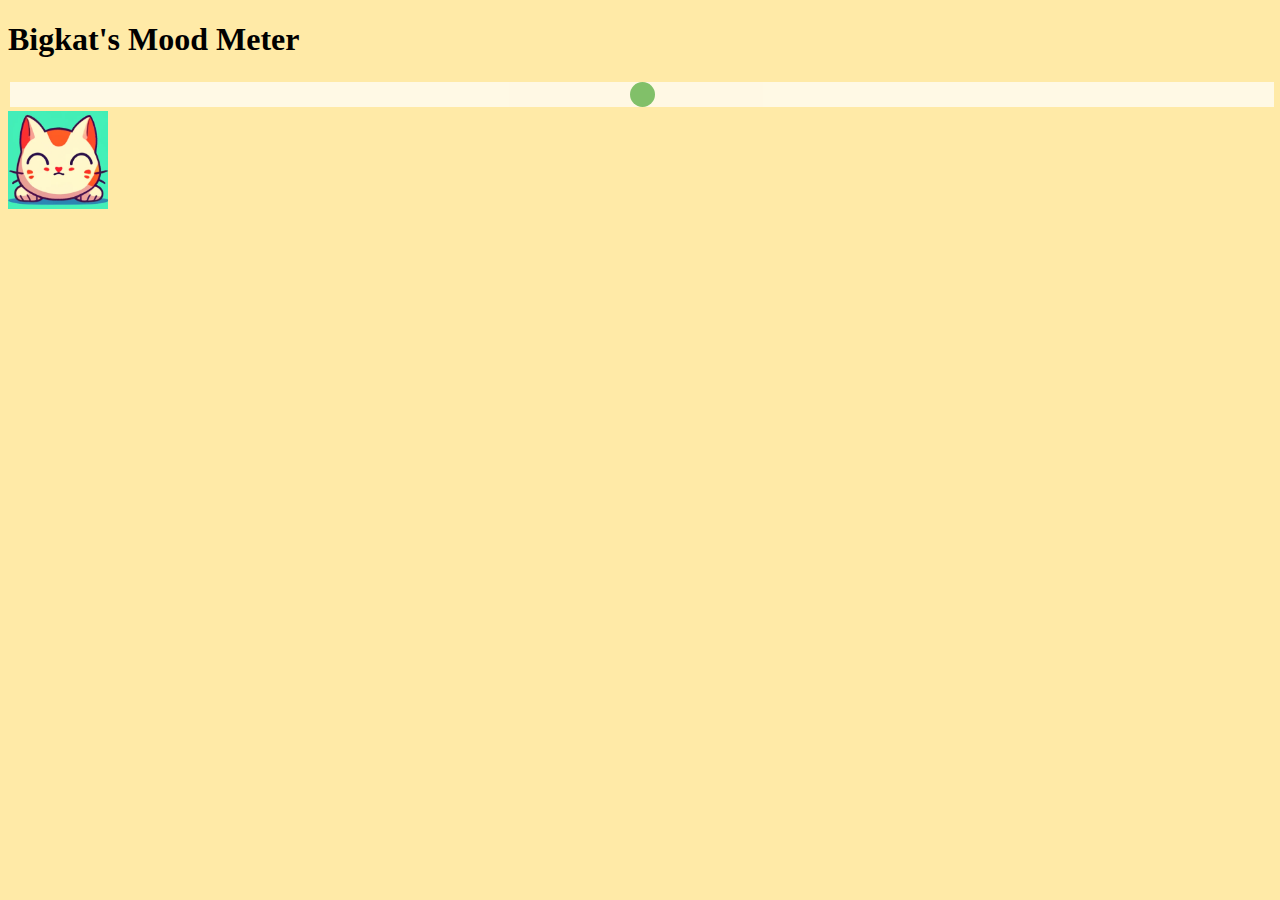
==== index.html @ 0a56ffe4 "new file:   terrible.png" ====
<!DOCTYPE html>
<html lang="en">
<head>
    <meta charset="UTF-8">
    <meta name="viewport" content="width=device-width, initial-scale=1.0">
    <title>Bigkat's Mood Meter</title>
    <style>
        /* Additional styles for slider */
        .slider {
            -webkit-appearance: none;
            width: 100%;
            height: 25px;
            background: white;
            outline: none;
            opacity: 0.7;
            -webkit-transition: .2s;
            transition: opacity .2s;
        }
        .slider:hover {
            opacity: 1;
        }
        .slider::-webkit-slider-thumb {
            -webkit-appearance: none;
            appearance: none;
            width: 25px;
            height: 25px;
            border-radius: 50%;
            background: #4CAF50;
            cursor: pointer;
        }
        .slider::-moz-range-thumb {
            width: 25px;
            height: 25px;
            border-radius: 50%;
            background: #4CAF50;
            cursor: pointer;
        }
        /* Animations */
        body {
            transition: background-color 1s ease;
        }
        #moodDisplay img {
            max-width: 100px;
            transition: opacity 0.5s ease;
        }
    </style>
</head>
<body>
    <h1>Bigkat's Mood Meter</h1>
    <input type="range" min="1" max="5" value="3" class="slider" id="moodSlider">

    <div id="moodDisplay">
        <img src="" alt="Mood Image">
    </div>

    <script>
        const moodStates = [
            { mood: 'TERRIBLE', color: '#ff6b6b', image: 'terrible.png' },
            { mood: 'BAD', color: '#ff9f43', image: 'bad.png' },
            { mood: 'NORMAL', color: '#ffeaa7', image: 'normal.png' },
            { mood: 'GOOD', color: '#55efc4', image: 'good.png' },
            { mood: 'EXCELLENT', color: '#2ecc71', image: 'excelent.png' }
        ];

        window.onload = function() {
            const slider = document.getElementById('moodSlider');
            const moodDisplay = document.getElementById('moodDisplay');
            const moodImage = moodDisplay.querySelector('img');

            // Dummy API response
            const currentMood = 3; // In a real scenario, this would come from an API call

            // Set the initial state
            slider.value = currentMood;
            document.body.style.backgroundColor = moodStates[currentMood - 1].color;
            moodImage.src = moodStates[currentMood - 1].image;

            slider.oninput = function() {
                const moodIndex = parseInt(this.value) - 1;
                document.body.style.backgroundColor = moodStates[moodIndex].color;
                moodImage.src = moodStates[moodIndex].image;
            };
        };
    </script>
</body>
</html>
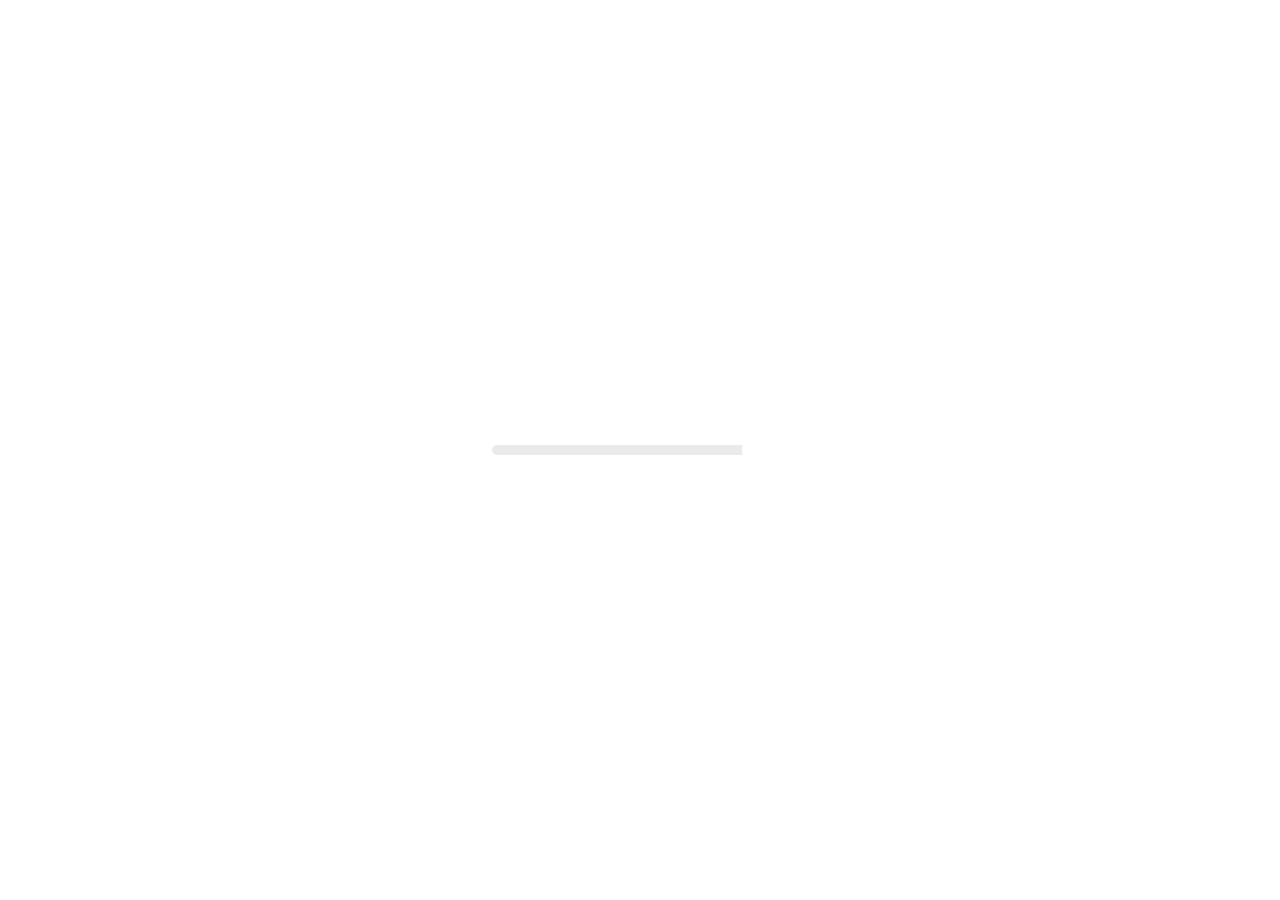
==== commit c3641885: "modified:   index.html" ====
--- a/index.html
+++ b/index.html
@@ -5,82 +5,86 @@
     <meta name="viewport" content="width=device-width, initial-scale=1.0">
     <title>Bigkat's Mood Meter</title>
     <style>
-        /* Additional styles for slider */
+        body, html {
+            margin: 0;
+            padding: 0;
+            height: 100%;
+            display: flex;
+            justify-content: center;
+            align-items: center;
+            transition: background-color 1s ease;
+        }
+        .slider-container {
+            position: relative;
+            width: 300px;
+        }
         .slider {
             -webkit-appearance: none;
             width: 100%;
-            height: 25px;
-            background: white;
+            height: 10px;
+            background: #eaeaea;
             outline: none;
-            opacity: 0.7;
-            -webkit-transition: .2s;
-            transition: opacity .2s;
+            border-radius: 5px;
+            transition: background .2s;
         }
-        .slider:hover {
-            opacity: 1;
-        }
+        /* Slider thumb styles for different moods */
+        .slider-terrible::-webkit-slider-thumb { background: url('img/terrible.png') no-repeat center center / cover; }
+        .slider-bad::-webkit-slider-thumb { background: url('img/bad.png') no-repeat center center / cover; }
+        .slider-normal::-webkit-slider-thumb { background: url('img/normal.png') no-repeat center center / cover; }
+        .slider-good::-webkit-slider-thumb { background: url('img/good.png') no-repeat center center / cover; }
+        .slider-excellent::-webkit-slider-thumb { background: url('img/excellent.png') no-repeat center center / cover; }
+
         .slider::-webkit-slider-thumb {
             -webkit-appearance: none;
             appearance: none;
-            width: 25px;
-            height: 25px;
+            width: 50px;
+            height: 50px;
             border-radius: 50%;
-            background: #4CAF50;
+            background: white;
             cursor: pointer;
         }
-        .slider::-moz-range-thumb {
-            width: 25px;
-            height: 25px;
-            border-radius: 50%;
-            background: #4CAF50;
-            cursor: pointer;
-        }
-        /* Animations */
-        body {
-            transition: background-color 1s ease;
-        }
-        #moodDisplay img {
-            max-width: 100px;
-            transition: opacity 0.5s ease;
+        .flame {
+            position: absolute;
+            background: url('img/flame.png') no-repeat center center / cover;
+            top: -20px; /* Adjust this value as needed for flame image */
+            left: 50%;
+            transform: translate(-50%, -50%) scale(0); /* Initially no flame */
+            transition: transform 0.3s, opacity 0.3s;
+            opacity: 0;
         }
     </style>
 </head>
 <body>
-    <h1>Bigkat's Mood Meter</h1>
-    <input type="range" min="1" max="5" value="3" class="slider" id="moodSlider">
-
-    <div id="moodDisplay">
-        <img src="" alt="Mood Image">
+    <div class="slider-container">
+        <input type="range" min="1" max="5" value="5" class="slider slider-excellent" id="moodSlider">
+        <div class="flame" id="flame"></div>
     </div>
 
     <script>
         const moodStates = [
-            { mood: 'TERRIBLE', color: '#ff6b6b', image: 'terrible.png' },
-            { mood: 'BAD', color: '#ff9f43', image: 'bad.png' },
-            { mood: 'NORMAL', color: '#ffeaa7', image: 'normal.png' },
-            { mood: 'GOOD', color: '#55efc4', image: 'good.png' },
-            { mood: 'EXCELLENT', color: '#2ecc71', image: 'excelent.png' }
+            { mood: 'TERRIBLE', color: '#ff6b6b', className: 'slider-terrible' },
+            { mood: 'BAD', color: '#ff9f43', className: 'slider-bad' },
+            { mood: 'NORMAL', color: '#ffeaa7', className: 'slider-normal' },
+            { mood: 'GOOD', color: '#55efc4', className: 'slider-good' },
+            { mood: 'EXCELLENT', color: '#2ecc71', className: 'slider-excellent' }
         ];
 
-        window.onload = function() {
-            const slider = document.getElementById('moodSlider');
-            const moodDisplay = document.getElementById('moodDisplay');
-            const moodImage = moodDisplay.querySelector('img');
+        const slider = document.getElementById('moodSlider');
+        const flame = document.getElementById('flame');
 
-            // Dummy API response
-            const currentMood = 3; // In a real scenario, this would come from an API call
+        slider.addEventListener('input', function() {
+            const value = parseInt(this.value);
+            const moodIndex = value - 1;
+            const moodState = moodStates[moodIndex];
 
-            // Set the initial state
-            slider.value = currentMood;
-            document.body.style.backgroundColor = moodStates[currentMood - 1].color;
-            moodImage.src = moodStates[currentMood - 1].image;
+            document.body.style.backgroundColor = moodState.color;
+            this.className = 'slider ' + moodState.className;
 
-            slider.oninput = function() {
-                const moodIndex = parseInt(this.value) - 1;
-                document.body.style.backgroundColor = moodStates[moodIndex].color;
-                moodImage.src = moodStates[moodIndex].image;
-            };
-        };
+            // Adjust flame intensity and visibility
+            const flameIntensity = 1 - (value - 1) / (moodStates.length - 1);
+            flame.style.transform = `translate(-50%, -50%) scale(${flameIntensity})`;
+            flame.style.opacity = flameIntensity;
+        });
     </script>
 </body>
 </html>
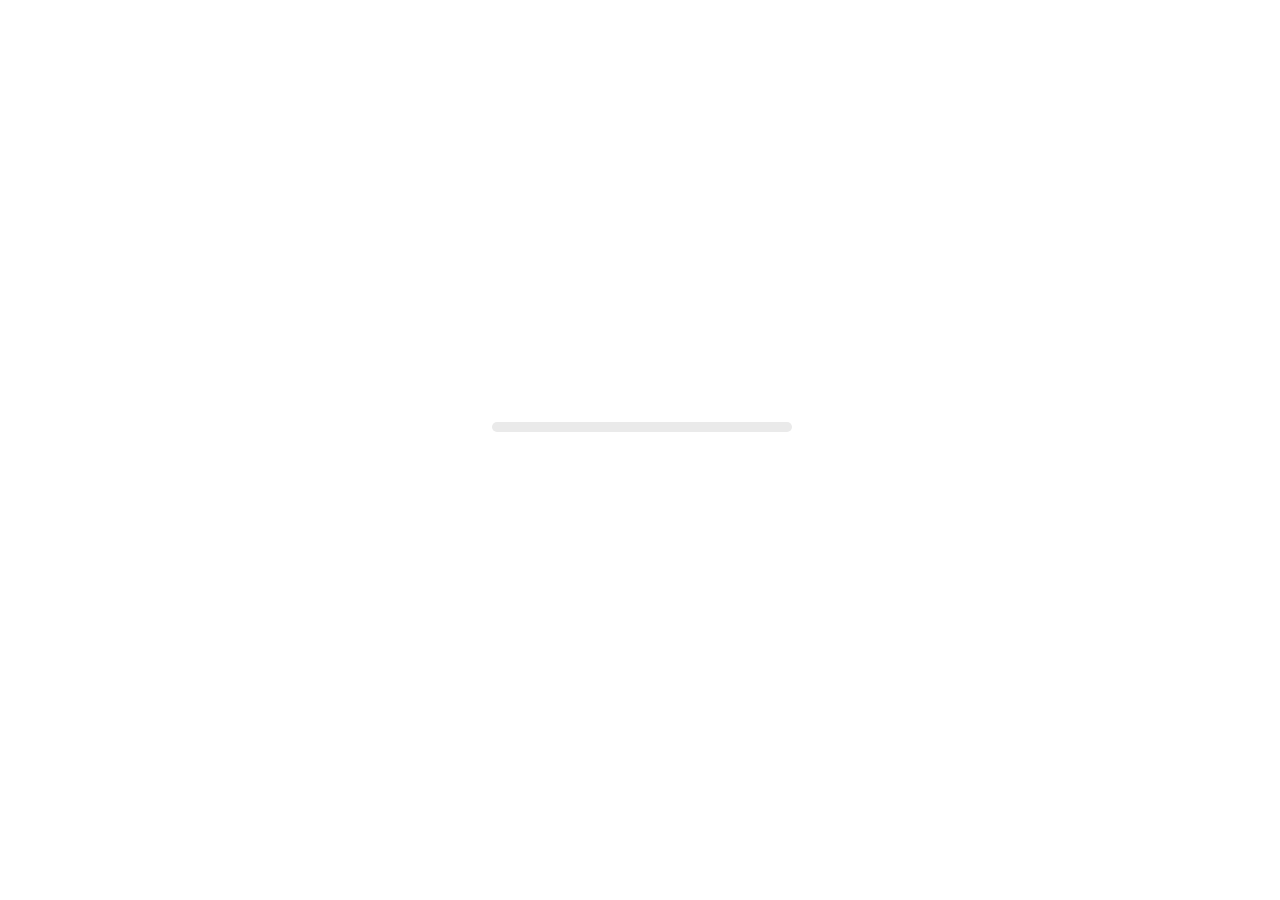
==== commit 85df491d: "modified:   index.html" ====
--- a/index.html
+++ b/index.html
@@ -3,7 +3,7 @@
 <head>
     <meta charset="UTF-8">
     <meta name="viewport" content="width=device-width, initial-scale=1.0">
-    <title>Bigkat's Mood Meter</title>
+    <title>Bigkat's Mood Meter with Flame Effect</title>
     <style>
         body, html {
             margin: 0;
@@ -17,6 +17,7 @@
         .slider-container {
             position: relative;
             width: 300px;
+            z-index: 1;
         }
         .slider {
             -webkit-appearance: none;
@@ -26,14 +27,8 @@
             outline: none;
             border-radius: 5px;
             transition: background .2s;
+            margin-bottom: 50px; /* Spacing for the mood image */
         }
-        /* Slider thumb styles for different moods */
-        .slider-terrible::-webkit-slider-thumb { background: url('img/terrible.png') no-repeat center center / cover; }
-        .slider-bad::-webkit-slider-thumb { background: url('img/bad.png') no-repeat center center / cover; }
-        .slider-normal::-webkit-slider-thumb { background: url('img/normal.png') no-repeat center center / cover; }
-        .slider-good::-webkit-slider-thumb { background: url('img/good.png') no-repeat center center / cover; }
-        .slider-excellent::-webkit-slider-thumb { background: url('img/excellent.png') no-repeat center center / cover; }
-
         .slider::-webkit-slider-thumb {
             -webkit-appearance: none;
             appearance: none;
@@ -43,48 +38,117 @@
             background: white;
             cursor: pointer;
         }
-        .flame {
+        /* Slider thumb styles for different moods */
+        .slider-terrible::-webkit-slider-thumb { background: url('img/terrible.png') no-repeat center center / cover; }
+        .slider-bad::-webkit-slider-thumb { background: url('img/bad.png') no-repeat center center / cover; }
+        .slider-normal::-webkit-slider-thumb { background: url('img/normal.png') no-repeat center center / cover; }
+        .slider-good::-webkit-slider-thumb { background: url('img/good.png') no-repeat center center / cover; }
+        .slider-excellent::-webkit-slider-thumb { background: url('img/excellent.png') no-repeat center center / cover; }
+
+        .mood-image {
             position: absolute;
-            background: url('img/flame.png') no-repeat center center / cover;
-            top: -20px; /* Adjust this value as needed for flame image */
-            left: 50%;
-            transform: translate(-50%, -50%) scale(0); /* Initially no flame */
-            transition: transform 0.3s, opacity 0.3s;
-            opacity: 0;
+            top: 70px; /* Adjust as necessary to position the mood image below the slider */
+            width: 50px; /* Match the slider thumb size */
+            height: 50px;
+            border-radius: 50%;
+            background: white;
+            z-index: -1;
+        }
+
+        /* Styles for flame effect canvas */
+        canvas {
+            position: absolute;
+            top: 100px; /* Adjust as necessary to position below the slider and mood image */
+            pointer-events: none;
+            opacity: 0; /* Start with no flame */
+            transition: opacity 1s;
+            width: 335px; /* Match your canvas size */
+            height: 335px;
         }
     </style>
 </head>
 <body>
     <div class="slider-container">
         <input type="range" min="1" max="5" value="5" class="slider slider-excellent" id="moodSlider">
-        <div class="flame" id="flame"></div>
+        <div class="mood-image" id="moodImage"></div>
+        <canvas width="335" height="335" id="canvas"></canvas>
     </div>
-
+    <!-- Your shader script and setup for WebGL here -->
     <script>
-        const moodStates = [
-            { mood: 'TERRIBLE', color: '#ff6b6b', className: 'slider-terrible' },
-            { mood: 'BAD', color: '#ff9f43', className: 'slider-bad' },
-            { mood: 'NORMAL', color: '#ffeaa7', className: 'slider-normal' },
-            { mood: 'GOOD', color: '#55efc4', className: 'slider-good' },
-            { mood: 'EXCELLENT', color: '#2ecc71', className: 'slider-excellent' }
-        ];
-
+        let gl = canvas.getContext('webgl');
+        gl.bindBuffer(gl.ARRAY_BUFFER, gl.createBuffer());
+        gl.bufferData(gl.ARRAY_BUFFER, new Float32Array([-1,3,-1,-1,3,-1]), gl.STATIC_DRAW);
+        
+        let pid = gl.createProgram();
+        shader(`attribute vec2 v;void main(void){gl_Position=vec4(v,0.,1.);}`, gl.VERTEX_SHADER);
+        shader(document.querySelector(`script[type="glsl"]`).textContent, gl.FRAGMENT_SHADER);
+        gl.linkProgram(pid);
+        gl.useProgram(pid);
+        
+        let v = gl.getAttribLocation(pid, "v");
+        gl.vertexAttribPointer(v, 2, gl.FLOAT, false, 0, 0);
+        gl.enableVertexAttribArray(v);
+        
+        let resolution = gl.getUniformLocation(pid, 'resolution');
+        let time = gl.getUniformLocation(pid, 'time');
+        let fill = gl.getUniformLocation(pid, 'fill');
+        let canvasStyle = window.getComputedStyle(canvas);
+        requestAnimationFrame(draw);
+        
+        function draw(t) {
+          gl.viewport(0, 0, gl.drawingBufferWidth, gl.drawingBufferHeight);
+          gl.clearColor(0, 0, 0, 0);
+          gl.clear(gl.COLOR_BUFFER_BIT | gl.DEPTH_BUFFER_BIT);
+          gl.uniform1f(time, t * 0.001);
+          gl.uniform1f(fill, parseFloat(canvasStyle.opacity));
+          gl.uniform2f(resolution, canvas.width, canvas.height);
+          gl.drawArrays(gl.TRIANGLES, 0, 3);
+          requestAnimationFrame(draw);
+        }
+        
+        function shader(src, type) {
+          let sid = gl.createShader(type);
+          gl.shaderSource(sid, src);
+          gl.compileShader(sid);
+          let message = gl.getShaderInfoLog(sid);
+          gl.attachShader(pid, sid);
+          if (message.length > 0) {
+            console.error(src.split("\n").map((s, i) => (i + 1) + ": " + s).join("\n"));
+            throw message;
+          }
+        }
+        
+        // Update the flame effect based on the mood
         const slider = document.getElementById('moodSlider');
-        const flame = document.getElementById('flame');
-
+        const moodImage = document.getElementById('moodImage');
+        const flameEffectIntensity = {
+          'TERRIBLE': 1.0,
+          'BAD': 0.5,
+          'NORMAL': 0.0,
+          'GOOD': -0.5, // Negative for blue flame
+          'EXCELLENT': -1.0 // More intense blue flame
+        };
+        
         slider.addEventListener('input', function() {
-            const value = parseInt(this.value);
-            const moodIndex = value - 1;
-            const moodState = moodStates[moodIndex];
-
-            document.body.style.backgroundColor = moodState.color;
-            this.className = 'slider ' + moodState.className;
-
-            // Adjust flame intensity and visibility
-            const flameIntensity = 1 - (value - 1) / (moodStates.length - 1);
-            flame.style.transform = `translate(-50%, -50%) scale(${flameIntensity})`;
-            flame.style.opacity = flameIntensity;
+          const value = parseInt(this.value);
+          const moodState = moodStates[value - 1];
+        
+          moodImage.className = moodState.className;
+          moodImage.style.backgroundImage = `url('img/${moodState.className}.png')`;
+        
+          // Adjust the fill uniform for the flame's intensity and color
+          let fillValue = flameEffectIntensity[moodState.mood];
+          if (fillValue >= 0) {
+            // Regular flame
+            canvas.style.opacity = fillValue.toString();
+            canvas.style.filter = ''; // Reset any blue color for the flame
+          } else {
+            // Blue flame for good and excellent moods
+            canvas.style.opacity = (-fillValue).toString();
+            canvas.style.filter = 'hue-rotate(180deg)'; // Adjust hue for blue flame
+          }
         });
-    </script>
+        </script>
+    <!-- Ensure the script handles the fill and color based on the mood -->
 </body>
 </html>
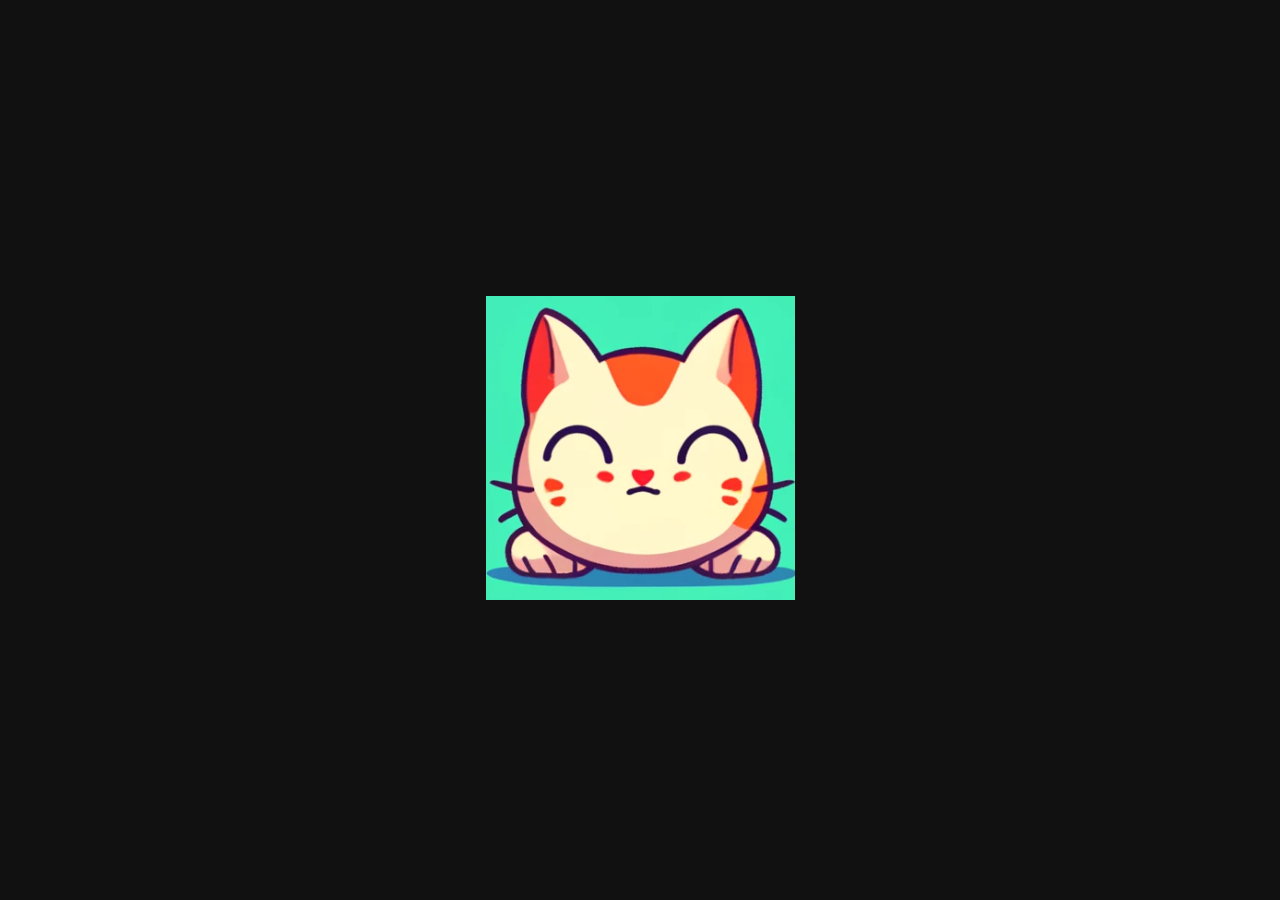
==== commit 6119aacc: "modified:   index.html" ====
--- a/index.html
+++ b/index.html
@@ -3,152 +3,17 @@
 <head>
     <meta charset="UTF-8">
     <meta name="viewport" content="width=device-width, initial-scale=1.0">
-    <title>Bigkat's Mood Meter with Flame Effect</title>
-    <style>
-        body, html {
-            margin: 0;
-            padding: 0;
-            height: 100%;
-            display: flex;
-            justify-content: center;
-            align-items: center;
-            transition: background-color 1s ease;
-        }
-        .slider-container {
-            position: relative;
-            width: 300px;
-            z-index: 1;
-        }
-        .slider {
-            -webkit-appearance: none;
-            width: 100%;
-            height: 10px;
-            background: #eaeaea;
-            outline: none;
-            border-radius: 5px;
-            transition: background .2s;
-            margin-bottom: 50px; /* Spacing for the mood image */
-        }
-        .slider::-webkit-slider-thumb {
-            -webkit-appearance: none;
-            appearance: none;
-            width: 50px;
-            height: 50px;
-            border-radius: 50%;
-            background: white;
-            cursor: pointer;
-        }
-        /* Slider thumb styles for different moods */
-        .slider-terrible::-webkit-slider-thumb { background: url('img/terrible.png') no-repeat center center / cover; }
-        .slider-bad::-webkit-slider-thumb { background: url('img/bad.png') no-repeat center center / cover; }
-        .slider-normal::-webkit-slider-thumb { background: url('img/normal.png') no-repeat center center / cover; }
-        .slider-good::-webkit-slider-thumb { background: url('img/good.png') no-repeat center center / cover; }
-        .slider-excellent::-webkit-slider-thumb { background: url('img/excellent.png') no-repeat center center / cover; }
-
-        .mood-image {
-            position: absolute;
-            top: 70px; /* Adjust as necessary to position the mood image below the slider */
-            width: 50px; /* Match the slider thumb size */
-            height: 50px;
-            border-radius: 50%;
-            background: white;
-            z-index: -1;
-        }
-
-        /* Styles for flame effect canvas */
-        canvas {
-            position: absolute;
-            top: 100px; /* Adjust as necessary to position below the slider and mood image */
-            pointer-events: none;
-            opacity: 0; /* Start with no flame */
-            transition: opacity 1s;
-            width: 335px; /* Match your canvas size */
-            height: 335px;
-        }
-    </style>
+    <title>Mood Meter</title>
+    <link rel="stylesheet" href="styles.css">
 </head>
 <body>
-    <div class="slider-container">
-        <input type="range" min="1" max="5" value="5" class="slider slider-excellent" id="moodSlider">
-        <div class="mood-image" id="moodImage"></div>
-        <canvas width="335" height="335" id="canvas"></canvas>
+    <div id="mood">
+      <img src="normal.jpg" alt="Mood Image" id="moodImage">
+      <div class="fire">
+        <div class="main-fire"></div>
+        <div class="particle-fire"></div>
+      </div>
     </div>
-    <!-- Your shader script and setup for WebGL here -->
-    <script>
-        let gl = canvas.getContext('webgl');
-        gl.bindBuffer(gl.ARRAY_BUFFER, gl.createBuffer());
-        gl.bufferData(gl.ARRAY_BUFFER, new Float32Array([-1,3,-1,-1,3,-1]), gl.STATIC_DRAW);
-        
-        let pid = gl.createProgram();
-        shader(`attribute vec2 v;void main(void){gl_Position=vec4(v,0.,1.);}`, gl.VERTEX_SHADER);
-        shader(document.querySelector(`script[type="glsl"]`).textContent, gl.FRAGMENT_SHADER);
-        gl.linkProgram(pid);
-        gl.useProgram(pid);
-        
-        let v = gl.getAttribLocation(pid, "v");
-        gl.vertexAttribPointer(v, 2, gl.FLOAT, false, 0, 0);
-        gl.enableVertexAttribArray(v);
-        
-        let resolution = gl.getUniformLocation(pid, 'resolution');
-        let time = gl.getUniformLocation(pid, 'time');
-        let fill = gl.getUniformLocation(pid, 'fill');
-        let canvasStyle = window.getComputedStyle(canvas);
-        requestAnimationFrame(draw);
-        
-        function draw(t) {
-          gl.viewport(0, 0, gl.drawingBufferWidth, gl.drawingBufferHeight);
-          gl.clearColor(0, 0, 0, 0);
-          gl.clear(gl.COLOR_BUFFER_BIT | gl.DEPTH_BUFFER_BIT);
-          gl.uniform1f(time, t * 0.001);
-          gl.uniform1f(fill, parseFloat(canvasStyle.opacity));
-          gl.uniform2f(resolution, canvas.width, canvas.height);
-          gl.drawArrays(gl.TRIANGLES, 0, 3);
-          requestAnimationFrame(draw);
-        }
-        
-        function shader(src, type) {
-          let sid = gl.createShader(type);
-          gl.shaderSource(sid, src);
-          gl.compileShader(sid);
-          let message = gl.getShaderInfoLog(sid);
-          gl.attachShader(pid, sid);
-          if (message.length > 0) {
-            console.error(src.split("\n").map((s, i) => (i + 1) + ": " + s).join("\n"));
-            throw message;
-          }
-        }
-        
-        // Update the flame effect based on the mood
-        const slider = document.getElementById('moodSlider');
-        const moodImage = document.getElementById('moodImage');
-        const flameEffectIntensity = {
-          'TERRIBLE': 1.0,
-          'BAD': 0.5,
-          'NORMAL': 0.0,
-          'GOOD': -0.5, // Negative for blue flame
-          'EXCELLENT': -1.0 // More intense blue flame
-        };
-        
-        slider.addEventListener('input', function() {
-          const value = parseInt(this.value);
-          const moodState = moodStates[value - 1];
-        
-          moodImage.className = moodState.className;
-          moodImage.style.backgroundImage = `url('img/${moodState.className}.png')`;
-        
-          // Adjust the fill uniform for the flame's intensity and color
-          let fillValue = flameEffectIntensity[moodState.mood];
-          if (fillValue >= 0) {
-            // Regular flame
-            canvas.style.opacity = fillValue.toString();
-            canvas.style.filter = ''; // Reset any blue color for the flame
-          } else {
-            // Blue flame for good and excellent moods
-            canvas.style.opacity = (-fillValue).toString();
-            canvas.style.filter = 'hue-rotate(180deg)'; // Adjust hue for blue flame
-          }
-        });
-        </script>
-    <!-- Ensure the script handles the fill and color based on the mood -->
+    <script src="script.js"></script>
 </body>
 </html>
--- a/styles.css
+++ b/styles.css
@@ -0,0 +1,47 @@
+/* Include all the CSS from the previous response here */
+:root {
+    --flame-color: #ef5a00; /* default */
+    --flame-intensity: 1; /* scale intensity */
+    --flame-display: block; /* control visibility */
+  }
+  
+  body {
+    background-color: #111;
+    display: flex;
+    justify-content: center;
+    align-items: center;
+    height: 100vh;
+    margin: 0;
+  }
+  
+  .fire {
+    position: relative;
+    width: 100px;
+    height: 100px;
+    display: var(--flame-display);
+    transform: scale(var(--flame-intensity));
+  }
+  
+  .main-fire {
+    position: absolute;
+    width: 100%;
+    height: 100%;
+    background-image: radial-gradient(farthest-corner at 10px 0, var(--flame-color) 0%, var(--flame-color) 95%);
+    transform: scaleX(0.8) rotate(45deg);
+    border-radius: 0 40% 60% 40%;
+    filter: drop-shadow(0 0 10px var(--flame-color));
+    animation: scaleUpDown 3s ease-out infinite both;
+  }
+  
+  .particle-fire {
+    position: absolute;
+    top: 60%;
+    left: 45%;
+    width: 10px;
+    height: 10px;
+    background-color: var(--flame-color);
+    border-radius: 50%;
+    filter: drop-shadow(0 0 10px var(--flame-color));
+    animation: particleUp 2s ease-out 0 infinite both;
+  }
+  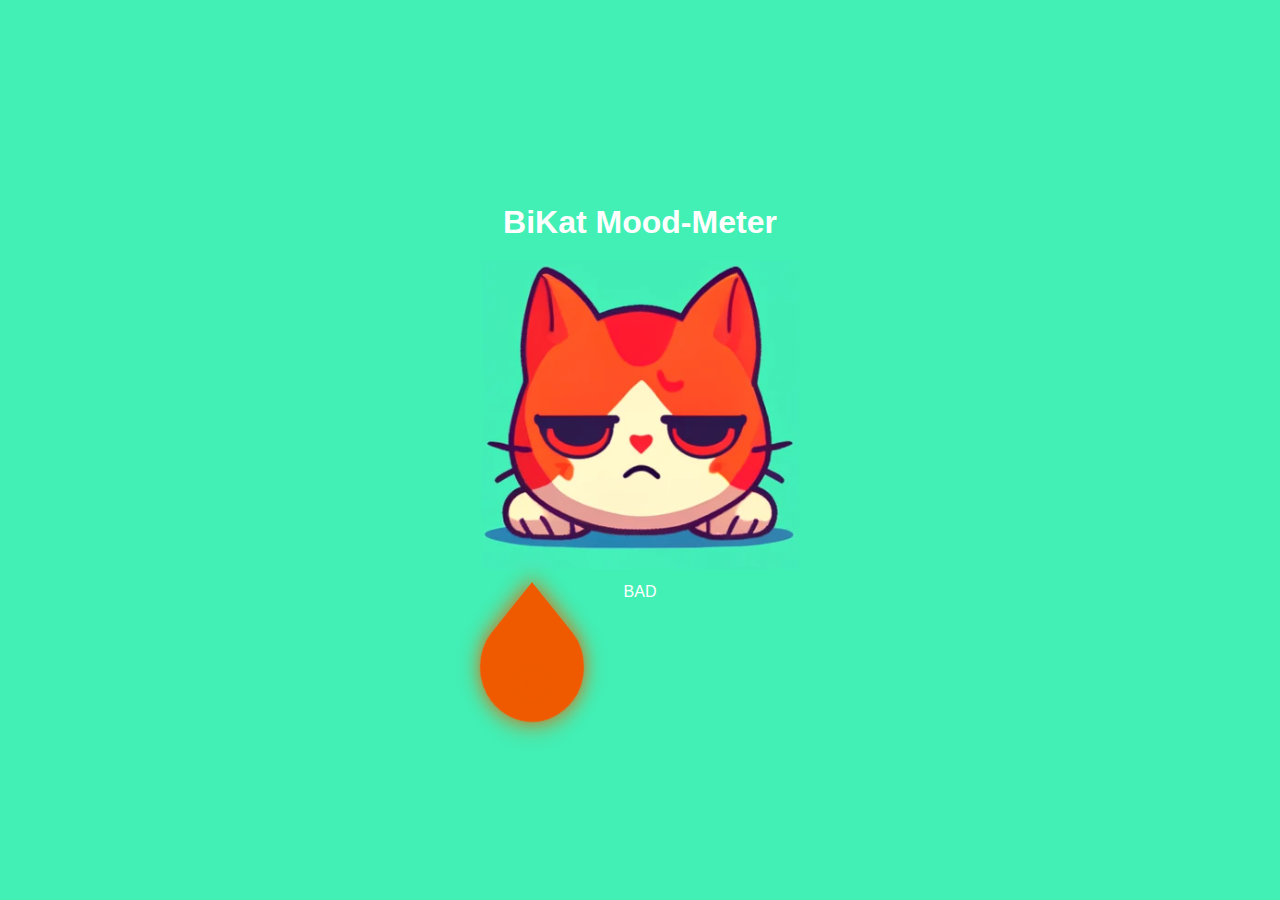
==== commit 19437682: "modified:   styles.css" ====
--- a/index.html
+++ b/index.html
@@ -8,12 +8,15 @@
 </head>
 <body>
     <div id="mood">
-      <img src="normal.jpg" alt="Mood Image" id="moodImage">
-      <div class="fire">
-        <div class="main-fire"></div>
-        <div class="particle-fire"></div>
+        <h1>BiKat Mood-Meter</h1> <!-- Title added -->
+        <img src="normal.jpg" alt="Mood Image" id="moodImage">
+        <p id="moodText">NORMAL</p> <!-- Paragraph for mood text -->
+        <div class="fire">
+          <div class="main-fire"></div>
+          <div class="particle-fire"></div>
+        </div>
       </div>
-    </div>
+      
     <script src="script.js"></script>
 </body>
 </html>
--- a/styles.css
+++ b/styles.css
@@ -5,14 +5,30 @@
     --flame-display: block; /* control visibility */
   }
   
-  body {
-    background-color: #111;
-    display: flex;
-    justify-content: center;
-    align-items: center;
-    height: 100vh;
-    margin: 0;
-  }
+  @import url('https://fonts.googleapis.com/css2?family=Jersey+15&display=swap'); /* Import Jersey 15 font */
+
+body {
+  background-color: #42efb4; /* Keep your updated background color */
+  display: flex;
+  justify-content: center;
+  align-items: center;
+  height: 100vh;
+  margin: 0;
+  font-family: 'Jersey 15', sans-serif; /* Apply Jersey 15 font to all text */
+  color: white; /* Set text color to white */
+}
+
+h1 {
+  text-align: center;
+  margin-bottom: 20px; /* Spacing between the title and the image */
+}
+
+#moodText {
+  text-align: center;
+  text-transform: uppercase; /* Converts mood text to uppercase */
+  margin-top: 10px; /* Spacing between the image and the mood text */
+}
+
   
   .fire {
     position: relative;
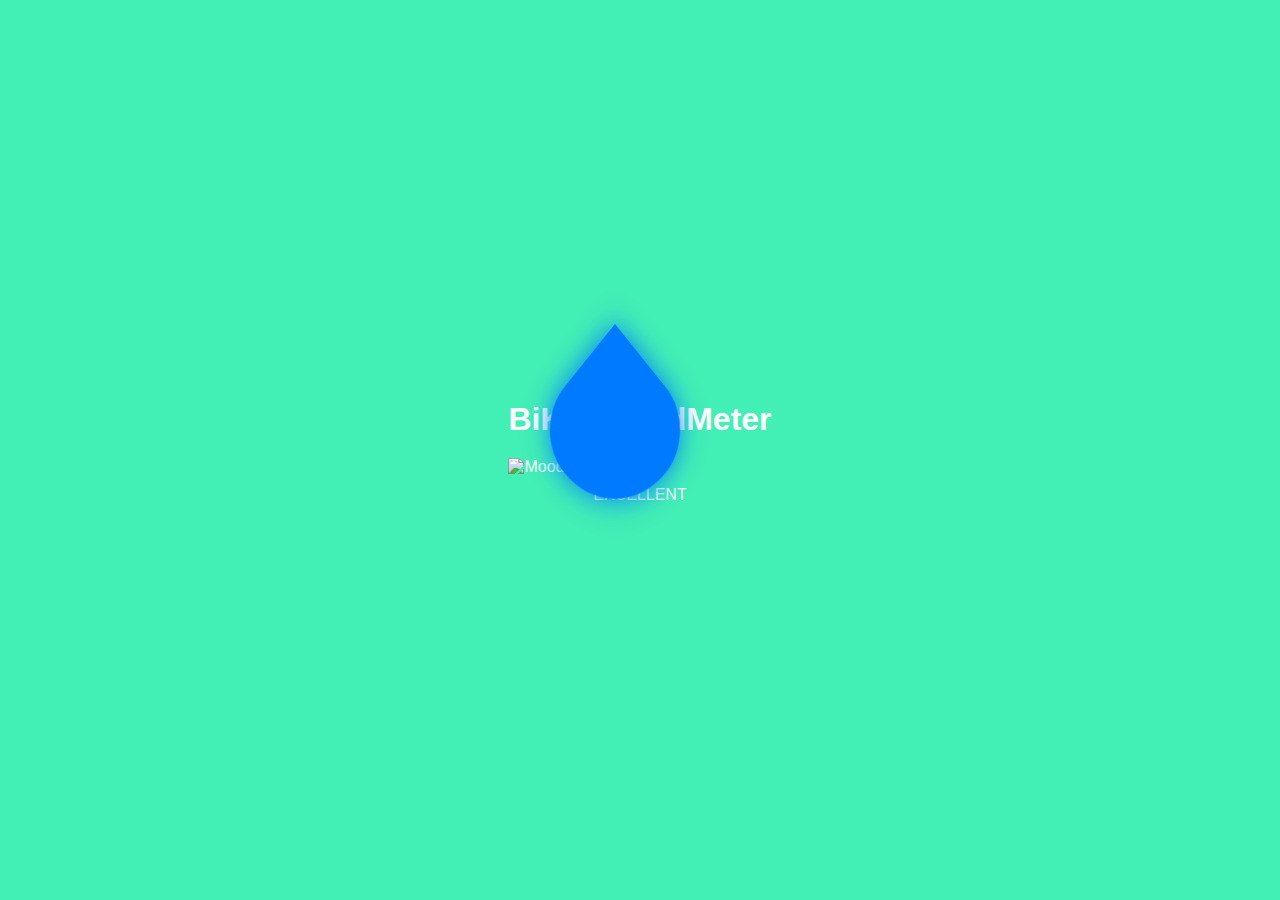
==== commit be150099: "flame position" ====
--- a/index.html
+++ b/index.html
@@ -8,7 +8,7 @@
 </head>
 <body>
     <div id="mood">
-        <h1>BiKat Mood-Meter</h1> <!-- Title added -->
+        <h1>BiKat MoodMeter</h1> <!-- Title added -->
         <img src="normal.jpg" alt="Mood Image" id="moodImage">
         <p id="moodText">NORMAL</p> <!-- Paragraph for mood text -->
         <div class="fire">
--- a/styles.css
+++ b/styles.css
@@ -4,8 +4,7 @@
     --flame-intensity: 1; /* scale intensity */
     --flame-display: block; /* control visibility */
   }
-  
-  @import url('https://fonts.googleapis.com/css2?family=Jersey+15&display=swap'); /* Import Jersey 15 font */
+
 
 body {
   background-color: #42efb4; /* Keep your updated background color */
@@ -14,7 +13,7 @@
   align-items: center;
   height: 100vh;
   margin: 0;
-  font-family: 'Jersey 15', sans-serif; /* Apply Jersey 15 font to all text */
+  font-family: Arial, Helvetica, sans-serif; /* Apply Jersey 15 font to all text */
   color: white; /* Set text color to white */
 }
 
@@ -29,13 +28,20 @@
   margin-top: 10px; /* Spacing between the image and the mood text */
 }
 
+#mood {
+    position: relative; /* Establish a positioning context */
+    display: inline-block; /* Wrap content size around the image and fire */
+  }
   
   .fire {
-    position: relative;
+    position: absolute;
+    top: 0; /* Position at the top of the image */
+    left: 50%; /* Center horizontally relative to the parent */
+    transform: translate(-50%, 0); /* Adjust horizontal centering */
     width: 100px;
     height: 100px;
     display: var(--flame-display);
-    transform: scale(var(--flame-intensity));
+    transform: scale(var(--flame-intensity)) translate(-50%, 0); /* Updated to include horizontal adjustment */
   }
   
   .main-fire {
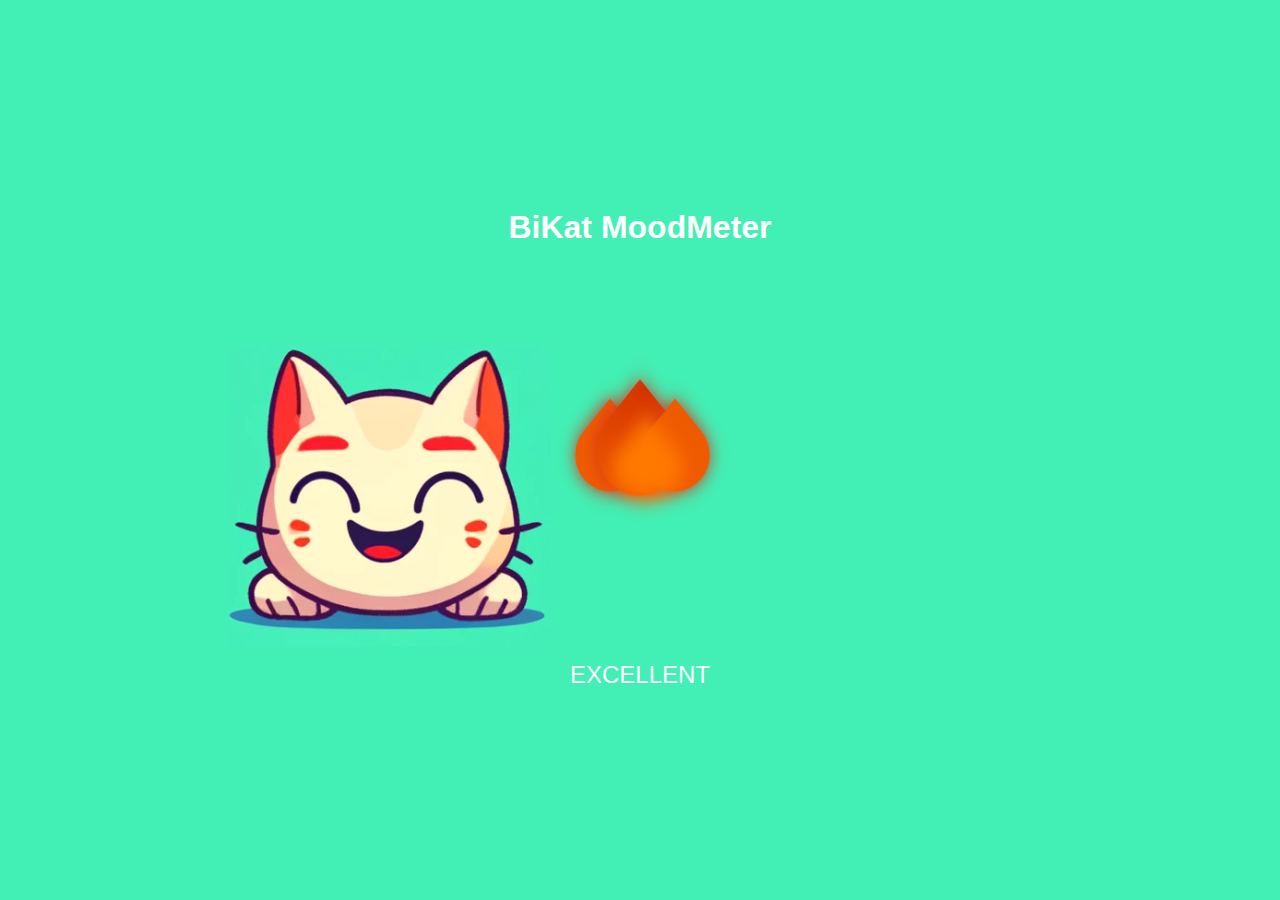
==== commit 48493e9f: "modified:   styles.css" ====
--- a/index.html
+++ b/index.html
@@ -12,9 +12,22 @@
         <img src="normal.jpg" alt="Mood Image" id="moodImage">
         <p id="moodText">NORMAL</p> <!-- Paragraph for mood text -->
         <div class="fire">
-          <div class="main-fire"></div>
-          <div class="particle-fire"></div>
-        </div>
+            <div class="fire-left">
+              <div class="main-fire"></div>
+              <div class="particle-fire"></div>
+            </div>
+            <div class="fire-center">
+              <div class="main-fire"></div>
+              <div class="particle-fire"></div>
+            </div>
+            <div class="fire-right">
+              <div class="main-fire"></div>
+              <div class="particle-fire"></div>
+            </div>
+            <div class="fire-bottom">
+              <div class="main-fire"></div>
+            </div>
+          </div>
       </div>
       
     <script src="script.js"></script>
--- a/styles.css
+++ b/styles.css
@@ -1,9 +1,5 @@
 /* Include all the CSS from the previous response here */
-:root {
-    --flame-color: #ef5a00; /* default */
-    --flame-intensity: 1; /* scale intensity */
-    --flame-display: block; /* control visibility */
-  }
+
 
 
 body {
@@ -13,19 +9,25 @@
   align-items: center;
   height: 100vh;
   margin: 0;
-  font-family: Arial, Helvetica, sans-serif; /* Apply Jersey 15 font to all text */
+  font-family: Helvetica; /* Apply Jersey 15 font to all text */
   color: white; /* Set text color to white */
 }
 
 h1 {
   text-align: center;
-  margin-bottom: 20px; /* Spacing between the title and the image */
+  margin-bottom: 100px; /* Spacing between the title and the image */
+  
 }
 
+p {
+    font-size: 24px;
+    font-family: Helvetica;
+  }
 #moodText {
   text-align: center;
   text-transform: uppercase; /* Converts mood text to uppercase */
   margin-top: 10px; /* Spacing between the image and the mood text */
+
 }
 
 #mood {
@@ -33,37 +35,178 @@
     display: inline-block; /* Wrap content size around the image and fire */
   }
   
+  #moodImage {
+    position: relative;
+    margin-right: 500px;
+    z-index: 0; /* Ensures the image is above the flame */
+  }
+
+  @keyframes shake {
+    0%,
+    100% {
+      transform: skewX(0) scale(1);
+    }
+    50% {
+      transform: skewX(5deg) scale(0.9);
+    }
+  }
+  
+  @keyframes particleUp {
+    0% {
+      opacity: 0;
+    }
+    20% {
+      opacity: 1;
+    }
+    80% {
+      opacity: 1;
+    }
+    100% {
+      opacity: 0;
+      top: -100%;
+      transform: scale(0.5);
+    }
+  }
+  
+  @keyframes glow {
+    0%,
+    100% {
+      background-color: #ef5a00;
+    }
+    50% {
+      background-color: #ff7800;
+    }
+  }
+  
   .fire {
     position: absolute;
-    top: 0; /* Position at the top of the image */
-    left: 50%; /* Center horizontally relative to the parent */
-    transform: translate(-50%, 0); /* Adjust horizontal centering */
+    top: calc(50% - 50px);
+    left: calc(50% - 50px);
     width: 100px;
     height: 100px;
-    display: var(--flame-display);
-    transform: scale(var(--flame-intensity)) translate(-50%, 0); /* Updated to include horizontal adjustment */
-  }
-  
-  .main-fire {
-    position: absolute;
+    background-color: transparent;
+    margin-left: auto;
+    margin-right: auto;
+  }
+  
+  .fire-center {
+    position: absolute;
+    height: 100%;
     width: 100%;
+    animation: scaleUpDown 3s ease-out;
+    animation-iteration-count: infinite;
+    animation-fill-mode: both;
+  
+    .main-fire {
+      position: absolute;
+      width: 100%;
+      height: 100%;
+      background-image: radial-gradient(
+        farthest-corner at 10px 0,
+        #d43300 0%,
+        #ef5a00 95%
+      );
+      transform: scaleX(0.8) rotate(45deg);
+      border-radius: 0 40% 60% 40%;
+      filter: drop-shadow(0 0 10px #d43322);
+    }
+  
+    .particle-fire {
+      position: absolute;
+      top: 60%;
+      left: 45%;
+      width: 10px;
+      height: 10px;
+      background-color: #ef5a00;
+      border-radius: 50%;
+      filter: drop-shadow(0 0 10px #d43322);
+      animation: particleUp 2s ease-out 0;
+      animation-iteration-count: infinite;
+      animation-fill-mode: both;
+    }
+  }
+  
+  .fire-right {
     height: 100%;
-    background-image: radial-gradient(farthest-corner at 10px 0, var(--flame-color) 0%, var(--flame-color) 95%);
+    width: 100%;
+    position: absolute;
+    animation: shake 2s ease-out 0;
+    animation-iteration-count: infinite;
+    animation-fill-mode: both;
+  
+    .main-fire {
+      position: absolute;
+      top: 15%;
+      right: -25%;
+      width: 80%;
+      height: 80%;
+      background-color: #ef5a00;
+      transform: scaleX(0.8) rotate(45deg);
+      border-radius: 0 40% 60% 40%;
+      filter: drop-shadow(0 0 10px #d43322);
+    }
+  
+    .particle-fire {
+      position: absolute;
+      top: 45%;
+      left: 50%;
+      width: 15px;
+      height: 15px;
+      background-color: #ef5a00;
+      transform: scaleX(0.8) rotate(45deg);
+      border-radius: 50%;
+      filter: drop-shadow(0 0 10px #d43322);
+      animation: particleUp 2s ease-out 0;
+      animation-iteration-count: infinite;
+      animation-fill-mode: both;
+    }
+  }
+  
+  .fire-left {
+    position: absolute;
+    height: 100%;
+    width: 100%;
+    animation: shake 3s ease-out 0;
+    animation-iteration-count: infinite;
+    animation-fill-mode: both;
+  
+    .main-fire {
+      position: absolute;
+      top: 15%;
+      left: -20%;
+      width: 80%;
+      height: 80%;
+      background-color: #ef5a00;
+      transform: scaleX(0.8) rotate(45deg);
+      border-radius: 0 40% 60% 40%;
+      filter: drop-shadow(0 0 10px #d43322);
+    }
+  
+    .particle-fire {
+      position: absolute;
+      top: 10%;
+      left: 20%;
+      width: 10%;
+      height: 10%;
+      background-color: #ef5a00;
+      border-radius: 50%;
+      filter: drop-shadow(0 0 10px #d43322);
+      animation: particleUp 3s infinite ease-out 0;
+      animation-fill-mode: both;
+    }
+  }
+  
+  .fire-bottom .main-fire {
+    position: absolute;
+    top: 30%;
+    left: 20%;
+    width: 75%;
+    height: 75%;
+    background-color: #ff7800;
     transform: scaleX(0.8) rotate(45deg);
-    border-radius: 0 40% 60% 40%;
-    filter: drop-shadow(0 0 10px var(--flame-color));
-    animation: scaleUpDown 3s ease-out infinite both;
-  }
-  
-  .particle-fire {
-    position: absolute;
-    top: 60%;
-    left: 45%;
-    width: 10px;
-    height: 10px;
-    background-color: var(--flame-color);
-    border-radius: 50%;
-    filter: drop-shadow(0 0 10px var(--flame-color));
-    animation: particleUp 2s ease-out 0 infinite both;
-  }
-  +    border-radius: 0 40% 100% 40%;
+    filter: blur(10px);
+    animation: glow 2s ease-out 0;
+    animation-iteration-count: infinite;
+    animation-fill-mode: both;
+  }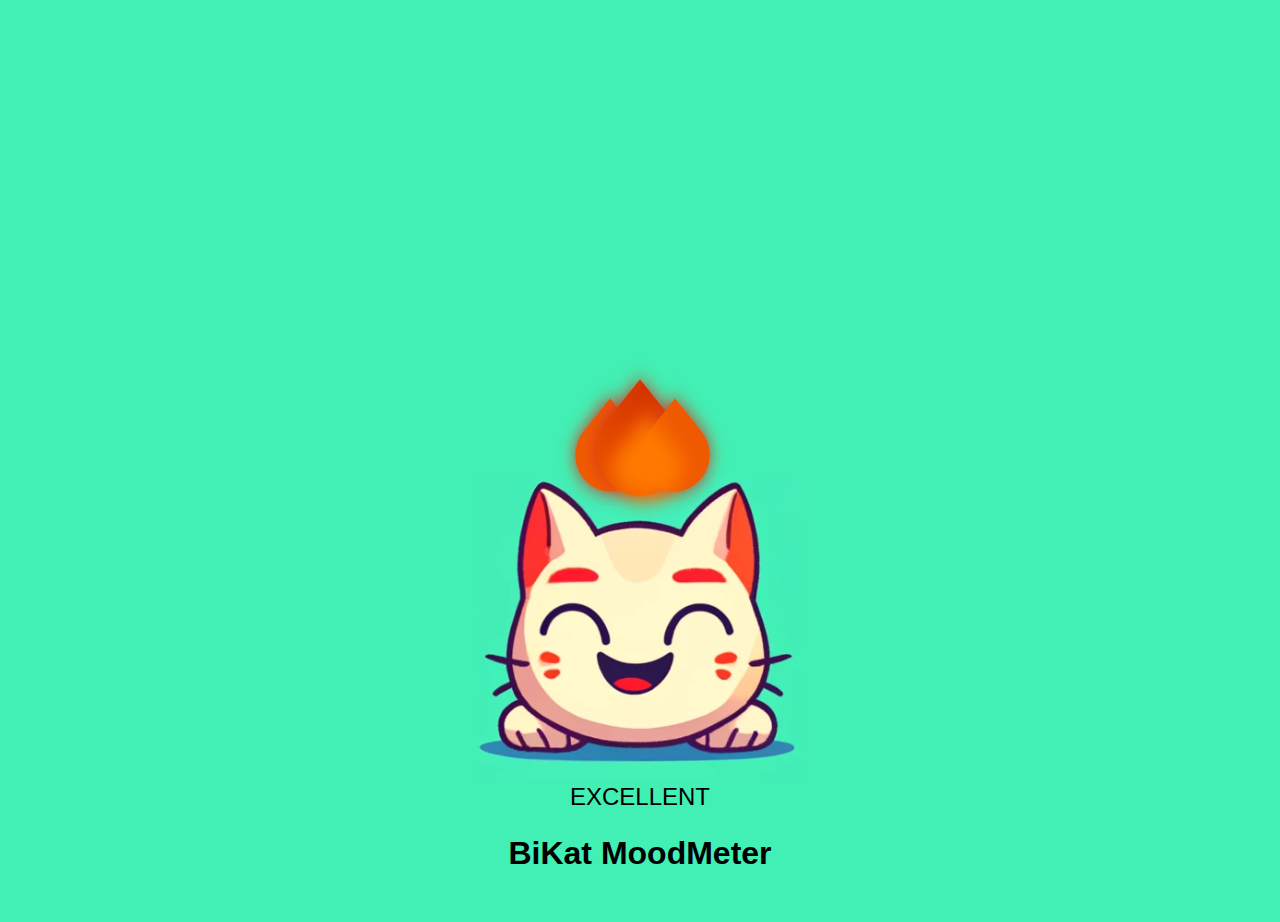
==== commit 9215bb1c: "modified:   styles.css" ====
--- a/index.html
+++ b/index.html
@@ -8,9 +8,10 @@
 </head>
 <body>
     <div id="mood">
-        <h1>BiKat MoodMeter</h1> <!-- Title added -->
+         <!-- Title added -->
         <img src="normal.jpg" alt="Mood Image" id="moodImage">
         <p id="moodText">NORMAL</p> <!-- Paragraph for mood text -->
+        <h1>BiKat MoodMeter</h1>
         <div class="fire">
             <div class="fire-left">
               <div class="main-fire"></div>
--- a/styles.css
+++ b/styles.css
@@ -10,12 +10,12 @@
   height: 100vh;
   margin: 0;
   font-family: Helvetica; /* Apply Jersey 15 font to all text */
-  color: white; /* Set text color to white */
+  color: black; /* Set text color to white */
 }
 
 h1 {
   text-align: center;
-  margin-bottom: 100px; /* Spacing between the title and the image */
+  margin-bottom: 50px; /* Spacing between the title and the image */
   
 }
 
@@ -26,7 +26,7 @@
 #moodText {
   text-align: center;
   text-transform: uppercase; /* Converts mood text to uppercase */
-  margin-top: 10px; /* Spacing between the image and the mood text */
+  margin-top: 0px; /* Spacing between the image and the mood text */
 
 }
 
@@ -37,7 +37,7 @@
   
   #moodImage {
     position: relative;
-    margin-right: 500px;
+    margin-top: 500px;
     z-index: 0; /* Ensures the image is above the flame */
   }
 
